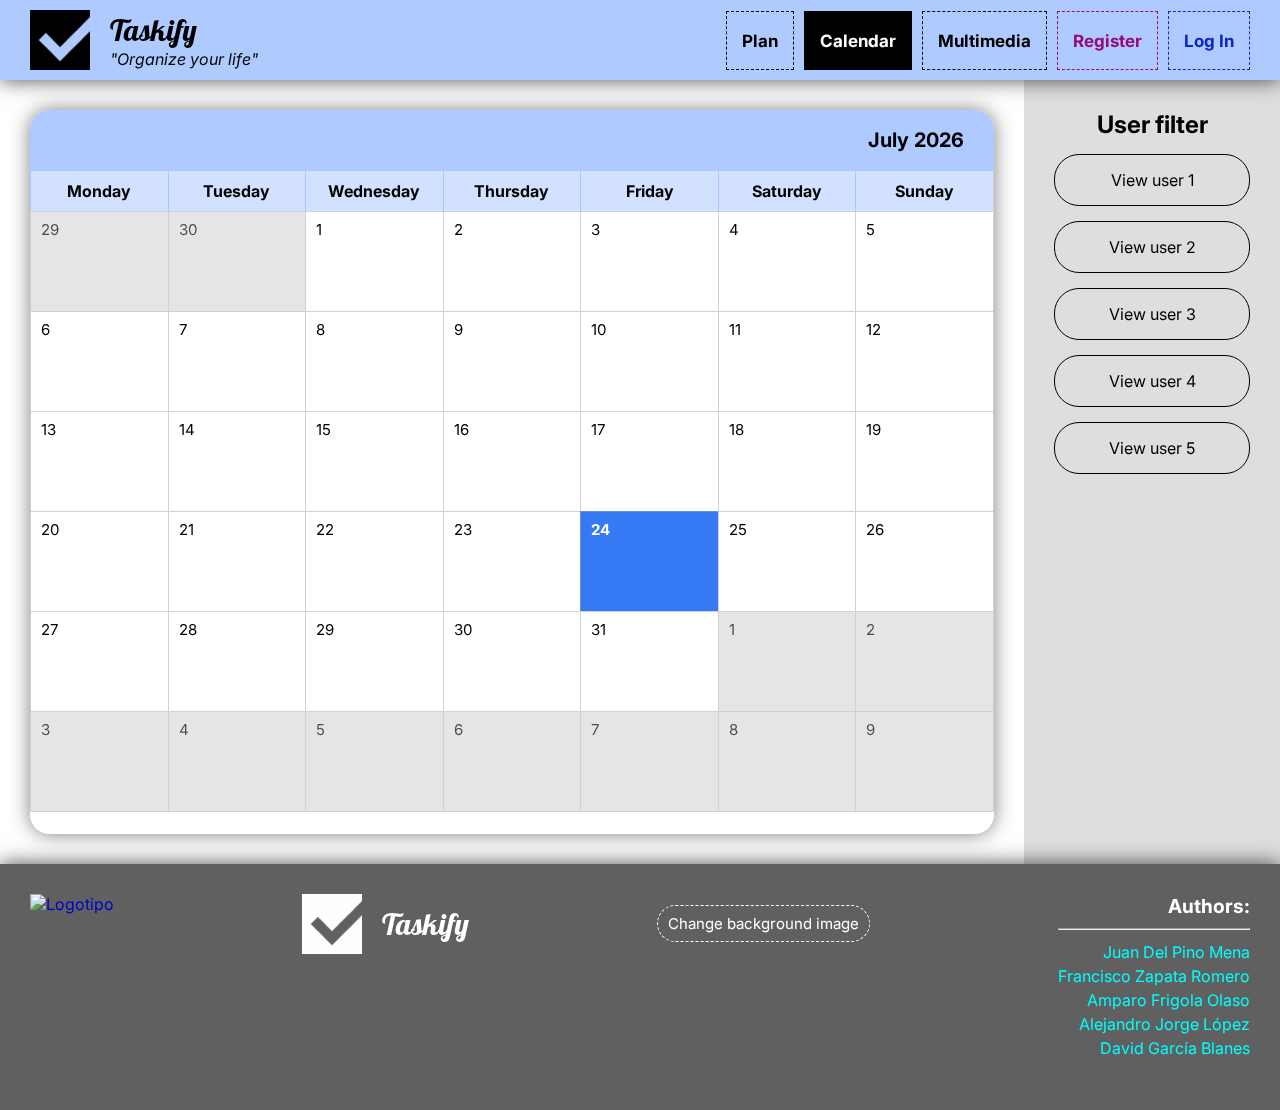
==== calendar.html @ e20d9486 "implementación inicial de las tareas en el calendario" ====
<!DOCTYPE html>

<html lang="es">

	<head>
		<meta charset="UTF-8">
		<meta http-equiv="X-UA-Compatible" content="IE=edge">
		<meta name="viewport" content="width=device-width, initial-scale=1.0">

		<!-- Presentación -->
		<title>Taskify | Calendar</title>

		<!-- Hojas de estilo -->
		<link rel="stylesheet" type="text/css" href="css/general.css">
		<link rel="stylesheet" type="text/css" href="css/articles.css">
		<link rel="stylesheet" type="text/css" href="css/calendar.css">
		
		<!-- Importamos fuentes desde google fonts -->
		<!-- <link href="https://fonts.googleapis.com/css2?family=Darker+Grotesque:wght@600&display=swap" rel="stylesheet"> -->
		<link href="https://fonts.googleapis.com/css2?family=Inter:wght@400;700&display=swap" rel="stylesheet">
		<link href="https://fonts.googleapis.com/css2?family=Lobster&display=swap" rel="stylesheet"> 

		<!-- Favicon -->
		<link rel="icon" type="image/png" href="img/logos/logo.png">

		<!-- Fontawesome para los símbolos -->
		<script src="https://kit.fontawesome.com/f7bd64aa23.js" crossorigin="anonymous"></script>
        
	
	</head>

	<body>

		<!-- Header que incluye la presentación y un menú de navegación -->
		<header class="titulo_principal">

			<div class="titulo_principal_flex"> <!-- Contenedor flexible del header para redimensionar cuando cambia la resolución de pantalla -->
			
				<!-- logo, título, lema -->
				<a href="index.html" id="logo">
					<img alt="Logotipo" src="img/logos/logo.png">
				</a>
				<a href="index.html" id=titulo_y_lema>
					<h1>Taskify</h1>
					<p>Organize your life</p>
				</a>
				
				<!-- Menú de navegación horizontal -->
				<nav class="menu_principal">
					<ul><!-- Estos comentarios eliminan los espacios en blanco, que molestan en la lista de navegación
					--><li><a href="index.html">Plan</a></li><!--
					--><li><a href="#">Calendar</a></li><!--
					--><li><a href="media.html">Multimedia</a></li><!--
					--><li><a id=sigup href="registro.html">Register</a></li><!--
					--><li><a id=login href="login.html">Log In</a></li><!--
					--></ul>
				</nav>

			</div>

		</header>


		<!-- Cuerpo del contenido -->
		<div class="cuerpo">


			<!-- Contenido principal -->
			<div class="principal">
				
				<article>
                    <iframe id="calendar_iframe_id" name="calendar_iframe_name" src="calendar_iframe.html" title="Calendario" sandbox="allow-scripts allow-same-origin"></iframe><!--
			 --></article>

		 	</div> <!-- class="principal" -->


			<!-- Barra de navegación a la derecha -->
			<aside>

				<h2>User filter</h2>

				<nav class="menu_lateral"> <!-- Barra de navegación secundaria en la barra lateral -->
					<ul>
						<li><a href="#">View user 1</a></li>
						<li><a href="#">View user 2</a></li>
						<li><a href="#">View user 3</a></li>
						<li><a href="#">View user 4</a></li>
						<li><a href="#">View user 5</a></li>
					</ul>
				</nav>
				
			</aside>


		</div> <!-- class="cuerpo" -->


		<!-- Pie de página -->
		<footer>

			<div class="footer_flex">  <!-- Contenedor flexible para el footer -->
			
				<!-- logos varios -->
				<a id="logo_upv", href="https://www.upv.es/">
					<img alt="Logotipo" src="img/logos/upv_white.png">
				</a>
				
				<div id="logo_footer">
					<img alt="Logotipo" src="img/logos/logo_w.png">
					<h1>Taskify</h1>
				</div>

				<div id="change_background">
					<script src="js/change_background.js"></script>
					<button onclick="change_background_image()">Change background image</button>
				</div>

				<div class="creditos">
					<h3>Authors:</h3>

					<hr>

					<ul>
						<li><a href="mailto:jdelpin@upv.teleco.es?Subject=Hola%20amigo&body=Env%C3%ADo%20correo%20electr%C3%B3nico.%0D%0A%0D%0AUn%20saludo.">Juan Del Pino Mena</a></li>
						<li><a href="mailto:frazaro@teleco.upv.es?Subject=Hola%20amigo&body=Env%C3%ADo%20correo%20electr%C3%B3nico.%0D%0A%0D%0AUn%20saludo.">Francisco Zapata Romero</a></li>
						<li><a href="mailto:amfriol@teleco.upv.es?Subject=Hola%20amigo&body=Env%C3%ADo%20correo%20electr%C3%B3nico.%0D%0A%0D%0AUn%20saludo.">Amparo Frigola Olaso</a></li>
						<li><a href="mailto:ajorlop@upv.teleco.es?Subject=Hola%20amigo&body=Env%C3%ADo%20correo%20electr%C3%B3nico.%0D%0A%0D%0AUn%20saludo.">Alejandro Jorge López</a></li>
						<li><a href="mailto:dagarbl2@epsa.upv.es?Subject=Hola%20amigo&body=Env%C3%ADo%20correo%20electr%C3%B3nico.%0D%0A%0D%0AUn%20saludo.">David García Blanes</a></li>
					</ul>
				</div>

			</div>

		</footer>

	</body>

</html>
---- css/general.css ----
/* ESTILOS GENERALES Y BODY */

* {
    margin: 0;
    padding: 0;
    font-family: Inter, Helvetica, sans-serif;
    font-size: 16px;
    box-sizing: border-box;
}

body, html {
    height: 100%;
}

body {
    margin: 0;
    padding: 0;
    min-width: 1000px;
    box-sizing: border-box;
    background-color: none;
    /* fondo de la página */
    background-image: url("../img/background/example.jpg");  /* Imagen por defecto */
    background-position: 50%; 
    background-size: cover;
    background-repeat: no-repeat;
    background-attachment: fixed;
}

h1 {
    font-size: 2rem;
    font-weight: normal;
}

h2 {
    font-size: 1.5rem;
    font-weight: bold;
}

h3 {
    font-size: 1.2rem;
    font-weight: bold;
}

a {
    text-decoration: none;
    color: mediumblue;
}


/* HEADER */

header.titulo_principal {  /* Contenedor flex del header */
    box-sizing: border-box;
    position: relative;
    z-index: 1;  /* Colocado por encima de otros contenidos */
    background-color: rgba(255,255,255,0.7);  /* Semitransparente */
    margin: 0;
    padding: 0;
    box-shadow: 0px 0px 20px 0px rgba(0,0,0,0.7);  /* Efecto de sombra */
    border: none;
    backdrop-filter: blur(12px);  /* Efecto de desenfoque de fondo */
}

div.titulo_principal_flex {
    padding-left: 30px;
    padding-right: 30px;
    display: flex; /* Flex */
    flex-direction: row;  /* Lista */
    justify-content: center; /* Centrado */
    align-items: center;
    transition: 0.5s;
}

div.titulo_principal_flex h1 {  /* Estilo del título de la página */
    font-size: 30px;
    font-family: "Lobster", "Inter", Arial, Helvetica, sans-serif;
}

a#logo {  /* logotipo, cuadrado */
    height: 80px;
    width: 80px;
}

a#logo img {  /* Imagen del logotipo */
    height: 60px;
    width: 60px;
    box-sizing: border-box;
    margin-top: 10px;
}

a#titulo_y_lema {
    margin-right: auto;
    color: black;
}

a#titulo_y_lema > a {
    color: black;
}

a#titulo_y_lema  > p {
    font-style: italic;  /* Lema en itálica */
}

a#titulo_y_lema > p::before {  /* Inserta comillas antes del lema */
    content: '"';
}

a#titulo_y_lema > p::after {  /* Inserta comillas después del lema */
    content: '"';
}


/* BARRA DE NAVEGACIÓN */

nav.menu_principal {
    background-color: none;
    border: none;
    margin: 0;
}

nav.menu_principal ul {
    list-style-type: none;
    margin: 0px;
    padding: 0px;
    overflow: hidden;
    text-align: center;
}

nav.menu_principal ul li {
    display: inline-block;  /* Barra de navegación en línea */
    box-sizing: border-box;
    text-align: center;
    margin-left: 10px;
}

nav.menu_principal ul li a {  /* Estilo por defecto de los botones de navegación */
    font-size: 17px;
    font-weight: bold;
    display: block;
    text-decoration: none;
    text-align: center;
    color: black;
    padding-left: 15px;
    padding-right: 15px;
    padding-top: 19px;
    padding-bottom: 18px;
    transition-duration: 0.2s;  /* Añade una ligera suavidad al cambio de color por hover */
    border: 1px dashed black;
}

nav.menu_principal ul li a:hover {  /* Efecto pasar por encima */
    border: 1px solid black;
    background-color: rgba(255, 255, 255, 0.5);
    box-shadow: inset 0px 0px 0px 5px rgba(0,0,0,1);
}


nav.menu_principal ul li a[href="#"] {  /* Estilo del elemento seleccionado (página actual) */
    border: 1px solid black;
    background-color: black;
    color: white;
    cursor: not-allowed;  /* indicando que el cursor no hará nada si ya se está en la página correspondiente */
}

nav.menu_principal ul li a[href="#"]:hover {  /* Efecto al pasar por encima del elemento seleccionado (página actual) */
    border: 1px solid black;
    background-color: black;
    box-shadow: inset 0px 0px 0px 5px rgba(255,255,255,1);
}


/* BOTÓN DE LOG IN */

nav.menu_principal ul li a#login {  /* El botón de login tiene un estilo distinto para llamar la atención */
    color: rgb(10, 40, 200);
    border: 1px dashed rgb(10, 40, 200);
}

nav.menu_principal ul li a#login:hover {
    border: 1px solid rgb(10, 40, 200);
    background-color: rgba(255, 255, 255, 0.5);
    box-shadow: inset 0px 0px 0px 5px rgba(10, 40, 200, 1);  /* Efecto de borde interior al pasar por encima */
}

nav.menu_principal ul li a#login[href="#"] {  /* Efecto al pasar por encima del elemento seleccionado (página actual) */
    border: 1px solid rgb(10, 40, 200);
    background-color: rgb(10, 40, 200);
    color: white;
    cursor: not-allowed;
}


/* BOTÓN DE SIGN UP */

nav.menu_principal ul li a#sigup {  /* El botón de login tiene un estilo distinto para llamar la atención */
    color: rgb(150, 10, 120);
    border: 1px dashed rgb(150, 10, 120);
}

nav.menu_principal ul li a#sigup:hover {
    border: 1px solid rgb(150, 10, 120);
    background-color: rgba(255, 255, 255, 0.5);
    box-shadow: inset 0px 0px 0px 5px rgba(150, 10, 120, 1);  /* Efecto de borde interior al pasar por encima */
}

nav.menu_principal ul li a#sigup[href="#"] {  /* Efecto al pasar por encima del elemento seleccionado (página actual) */
    border: 1px solid rgb(150, 10, 120);
    background-color: rgb(150, 10, 120);
    color: white;
    cursor: not-allowed;
}


/* CUERPO DE LA PÁGINA */

div.cuerpo {  /* El cuerpo es un contenedor flex para el contenido principal y la barra aside*/
    box-sizing: border-box;
    width: 100%;
    min-height: 70vh;
    display: flex;
    flex-direction: row;  /* Soluciona la altura de la barra aside */
    transition: 0.5s;  /* Para la transición según el tamaño de pantalla. Ver final del css */
    /* z-index: 0; De forma que esté por debajo del footer y el header y se proyecten sus sombras */
}


/* CONTENIDO PRINCIPAL */

div.principal {  /* Donde se encuentran los artículos y otros contenidos */
    width: 80%;
}


/* BARRA LATERAL */

aside {  /* Barra de navegación lateral */
    padding: 30px;
    width: 20%;
    max-height: auto;
    background-color: rgba(189, 189, 189, 0.5);
    backdrop-filter: blur(12px);
    transition: 0.5s;  /* Para la transición según el tamaño de pantalla. Ver final del css */
    /* He dejado estas unidades porque no consigo que la barra use el 100% del espacio vertical disponible */
}

aside h2 {
    text-align: center;
}


/* BARRA DE NAVEGACIÓN EN EL ASIDE */

aside nav.menu_lateral {
    background-color: none;
    border: none;
    margin: 0;
    padding: 0;
}

aside nav.menu_lateral ul {
    list-style-type: none;
    margin: 0;
    padding: 0;
    overflow: hidden;
    text-align: center;
}

aside nav.menu_lateral ul li {
    display: block;  /* Barra de navegación vertical */
    box-sizing: border-box;
    text-align: center;
    margin-top: 15px;
}

aside nav.menu_lateral ul li a {
    font-size: 16px;
    display: block;
    text-decoration: none;
    text-align: center;
    color: black;
    padding: 15px;
    transition-duration: 0.2s;  /* Añade una ligera suavidad al cambio de color por hover */
    border: 1px solid black;
    border-radius: 25px;
}

aside nav.menu_lateral ul li a:hover {
    background-color: rgba(255, 255, 255, 0.6);
    border-radius: 5px;
}



/* PIE DE PÁGINA */

footer {
    color: white;
    box-sizing: border-box;
    background-color: rgba(29, 29, 29, 0.7);
    backdrop-filter: blur(12px);
    box-shadow: 0px 0px 20px 0px rgba(0,0,0,0.7);
}

footer div.footer_flex {
    padding: 30px;
    padding-bottom: 50px;
    display: flex;  /* Contenedor flex de los créditos y logos */
	flex-direction: row;
	flex-wrap: nowrap;
	align-items: flex-start;  /* De manera que no llenen verticalmente el contenedor */
    justify-content: space-between;  /* Para distribuir los elementos horizontalmente */
    transition: 0.5s;
}


footer a img {
    height: 60px;  /* Logo de la UPV */
}


/* CRÉDITOS */

footer div.creditos {
    text-align: right;
    /* margin-left: auto; */
}

footer div.creditos hr {
    margin-top: 10px;
    margin-bottom: 10px;
}

footer div.creditos ul {
    list-style-type: none;
    margin: 0;
    padding: 0;
    overflow: hidden;
}

footer div.creditos ul li a {
    line-height: 1.5;
    color: aqua;
}


/* Logo footer */

footer div#logo_footer {
    display: flex;
    justify-content: center;
    align-items: center;
    height: 60px;
}

footer div#logo_footer img {
    height: 100%;
    margin-right: 20px;
}

footer div#logo_footer h1 {
    font-size: 30px;
    font-family: "Lobster", "Inter", Arial, Helvetica, sans-serif;
}


/* Botón para cambiar el fondo de la página */

footer div#change_background button {
    color: white;
    font-weight: normal;
    padding: 10px;
    margin-top: 11px;
    font-size: 15px;
    line-height: 15px;
    border: 1px dashed white;
    border-radius: 20px;
    background-color: transparent;
    transition: 0.2s;
}

footer div#change_background button:hover {
    border: 1px solid white;
    box-shadow: inset 0px 0px 0px 3px rgb(255, 255, 255);
}

footer div#change_background button:active {
    background-color: rgba(0, 0, 0, 0.7);
    color: white;
}


/* ESTILOS DINÁMICOS CON EL TAMAÑO DE LA VENTANA */


@media (min-width: 1281px) {  /* Si la pantalla es más grande que este tamaño */
    
    /* Barra de navegación superior */

    div.titulo_principal_flex {
        width: 1280px; /* redimensionar cuerpo */
        margin-right: auto;
        margin-left: auto;
    }

    /* cuerpo */
    
    div.cuerpo {
        width: 1280px; /* redimensionar cuerpo */
        margin-left: auto;  /* Guardar márgenes a los lados */
        margin-right: auto;
    }

    /* Barra de navegación lateral */

    aside {
        width: 250px;
    }

    /* footer */

    footer div.footer_flex {
        width: 1280px; /* redimensionar cuerpo */
        margin-left: auto;  /* Guardar márgenes a los lados */
        margin-right: auto;
    }
    

}
---- css/articles.css ----
article {
    margin: 30px;
    background-color: rgba(255, 255, 255, 0.8);
    backdrop-filter: blur(12px);
    padding: 30px;
    border-radius: 20px;
    box-shadow: 0px 0px 20px 0px rgba(0,0,0,0.5);
}

article p {
    margin: 0;
    padding: 0;
    text-align: justify;
}

article {
    border: none;
}

article a {
    color: black;
    text-decoration: none;
}

article h2 {
    margin-bottom: 20px;
}
---- css/calendar.css ----
header.titulo_principal {  /* Contenedor flex del header */
    background-color: rgba(140, 180, 255, 0.7);
}

article {
    padding: 0px;
    /* background-color: transparent; */
}


article iframe#calendar_iframe_id {
    min-height: 720px;
    width: 100%;
    margin: 0;
    padding: 0;
    border-radius: 20px;
    border: none;
    overflow: hidden;
    overflow-y: hidden;
}
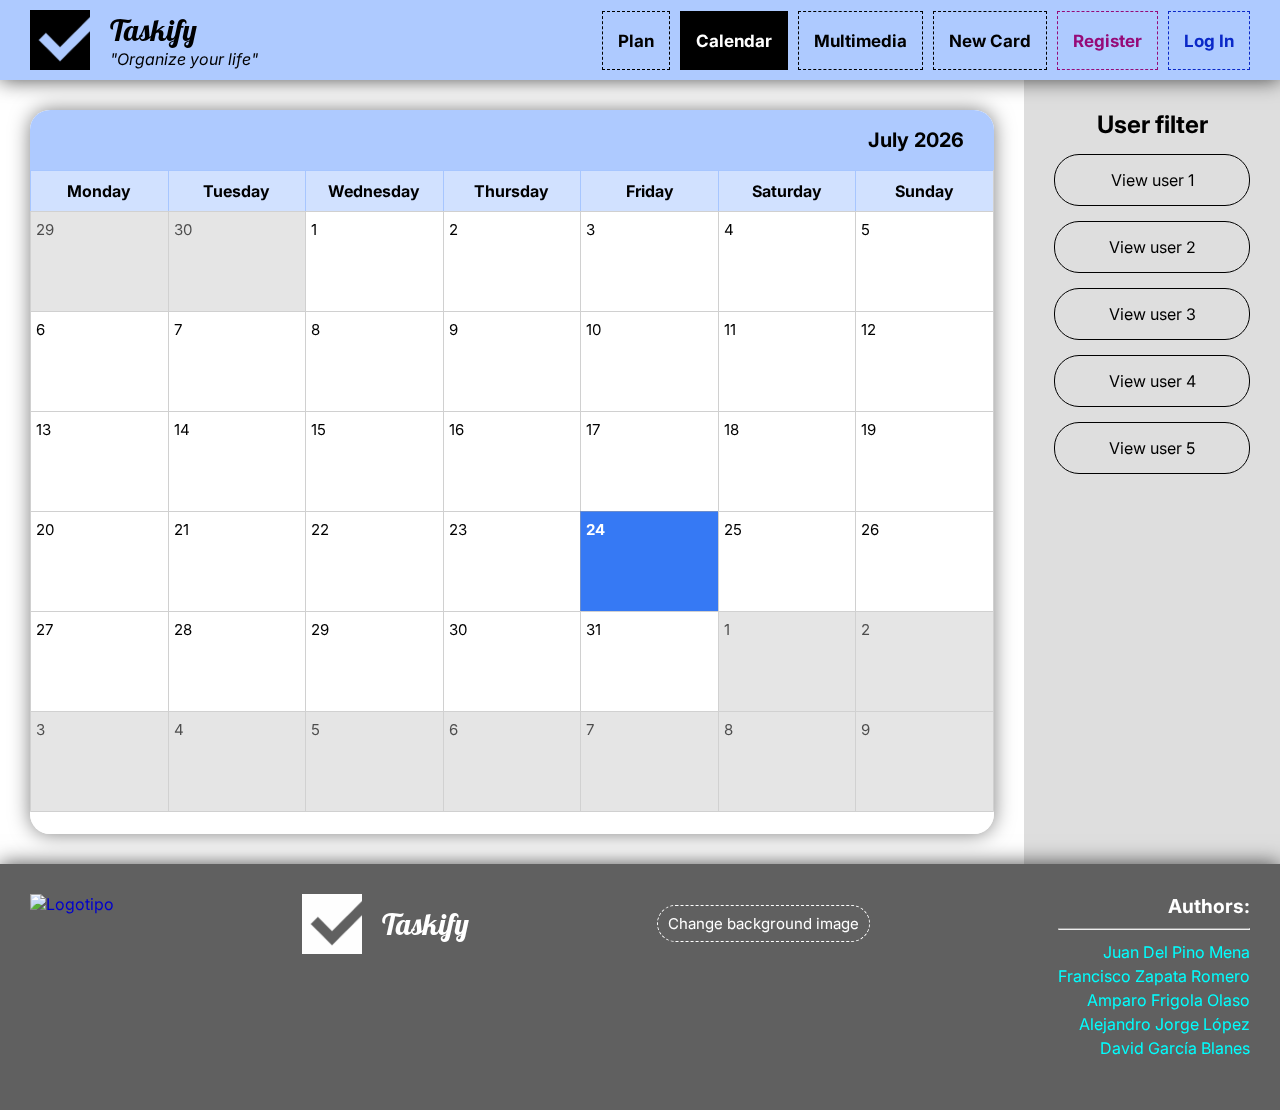
==== commit efdbd02e: "Uniformización del estilo. Corrección de problemas en media.html (Aún por incluir los cambios de Ale" ====
--- a/calendar.html
+++ b/calendar.html
@@ -51,6 +51,7 @@
 					--><li><a href="index.html">Plan</a></li><!--
 					--><li><a href="#">Calendar</a></li><!--
 					--><li><a href="media.html">Multimedia</a></li><!--
+					--><li><a href="new.html">New Card</a></li><!--
 					--><li><a id=sigup href="registro.html">Register</a></li><!--
 					--><li><a id=login href="login.html">Log In</a></li><!--
 					--></ul>
@@ -78,17 +79,19 @@
 			<!-- Barra de navegación a la derecha -->
 			<aside>
 
-				<h2>User filter</h2>
+				<div>
+					<h2>User filter</h2>
 
-				<nav class="menu_lateral"> <!-- Barra de navegación secundaria en la barra lateral -->
-					<ul>
-						<li><a href="#">View user 1</a></li>
-						<li><a href="#">View user 2</a></li>
-						<li><a href="#">View user 3</a></li>
-						<li><a href="#">View user 4</a></li>
-						<li><a href="#">View user 5</a></li>
-					</ul>
-				</nav>
+					<nav class="menu_lateral"> <!-- Barra de navegación secundaria en la barra lateral -->
+						<ul>
+							<li><a href="#">View user 1</a></li>
+							<li><a href="#">View user 2</a></li>
+							<li><a href="#">View user 3</a></li>
+							<li><a href="#">View user 4</a></li>
+							<li><a href="#">View user 5</a></li>
+						</ul>
+					</nav>
+				</div>
 				
 			</aside>
 
--- a/css/general.css
+++ b/css/general.css
@@ -15,7 +15,7 @@
 body {
     margin: 0;
     padding: 0;
-    min-width: 1000px;
+    min-width: 1050px;
     box-sizing: border-box;
     background-color: none;
     /* fondo de la página */
@@ -249,6 +249,11 @@
 
 
 /* BARRA DE NAVEGACIÓN EN EL ASIDE */
+
+aside > div {
+    position: sticky;  /* Contenido siempre visible en pantalla */
+    top: 30px;
+}
 
 aside nav.menu_lateral {
     background-color: none;
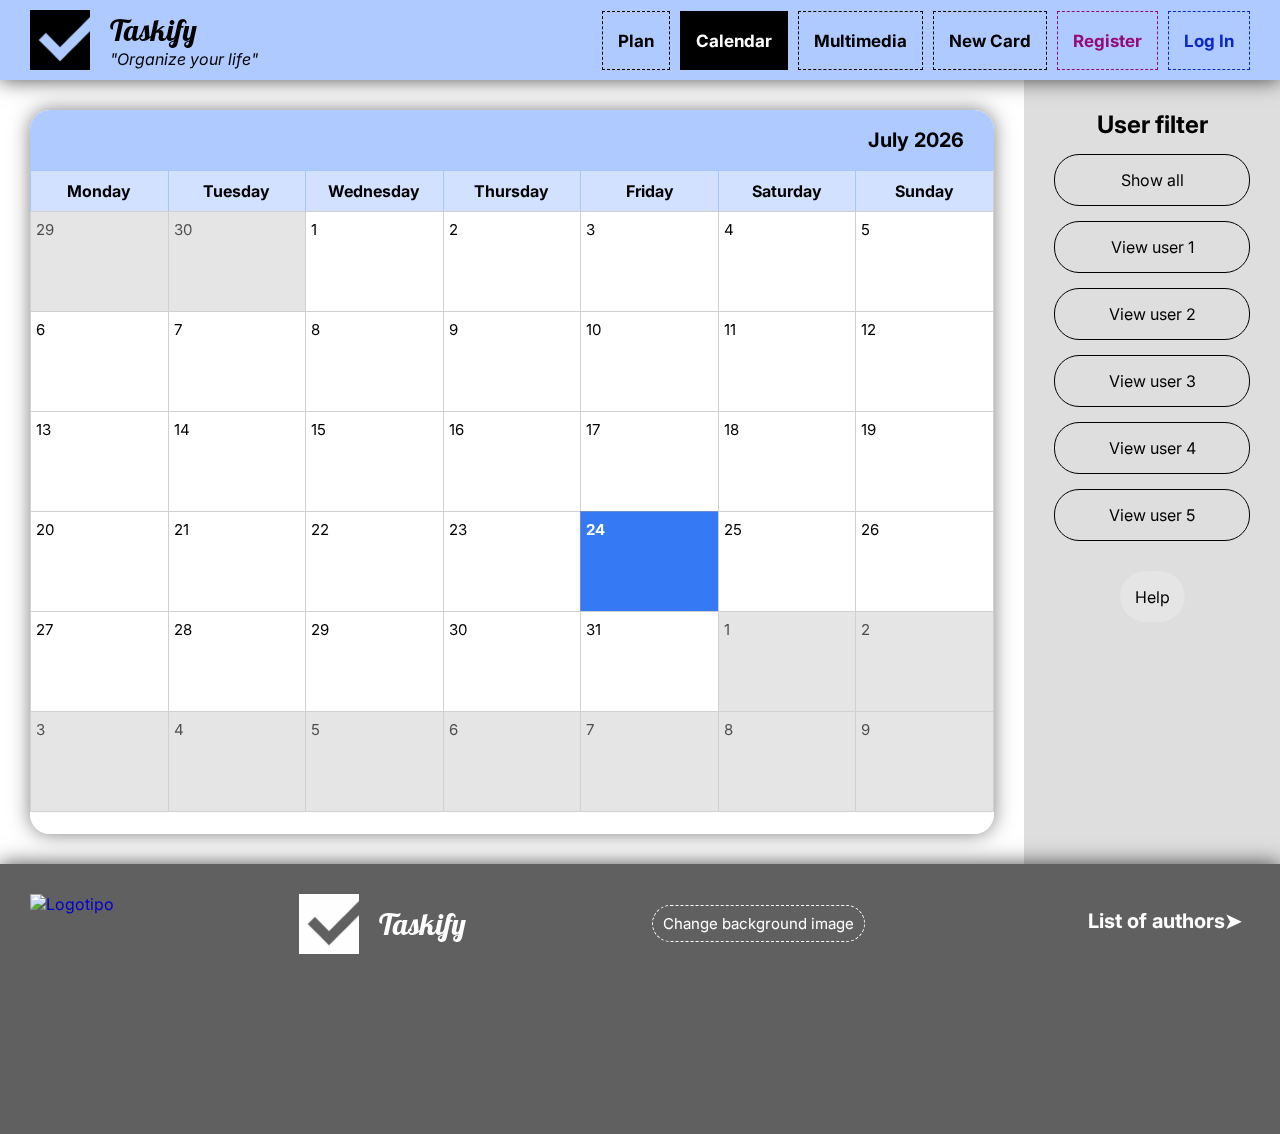
==== commit 18b2e3c5: "Todos los puntos de la estructura básica acabados: arreglo visualización margen en chrome, botón de " ====
--- a/calendar.html
+++ b/calendar.html
@@ -84,6 +84,7 @@
 
 					<nav class="menu_lateral"> <!-- Barra de navegación secundaria en la barra lateral -->
 						<ul>
+							<li><a href="#">Show all</a></li>
 							<li><a href="#">View user 1</a></li>
 							<li><a href="#">View user 2</a></li>
 							<li><a href="#">View user 3</a></li>
@@ -91,6 +92,27 @@
 							<li><a href="#">View user 5</a></li>
 						</ul>
 					</nav>
+
+					<!-- botón que muestra ayuda contextual al pasar el ratón por encima -->
+					<button id="context_help" class="popup" onclick="myFunction()" title="Click to display page help">
+						Help <i class="far fa-question-circle"></i>
+						<span class="popuptext" id="popuptext">
+							On this page you can create and delete plans in the calendar by clicking on the button that appears when you hover your mouse over it. 
+							
+							When there are many plans on the same day, a scroll bar will appear.
+							
+							Click on the above buttons to filter plans by the user assigned to that plan.
+						</span>
+					</button>
+
+					<script>
+						// Cuando se pulsa en el botón se activa el popup, cambiando la clase
+						function myFunction()
+						{
+						  var popup = document.getElementById("popuptext");
+						  popup.classList.toggle("show");
+						}
+					</script>
 				</div>
 				
 			</aside>
@@ -116,11 +138,13 @@
 
 				<div id="change_background">
 					<script src="js/change_background.js"></script>
-					<button onclick="change_background_image()">Change background image</button>
+					<button onclick="change_background_image()" title="Click to change the background image">Change background image</button>
 				</div>
 
-				<div class="creditos">
-					<h3>Authors:</h3>
+				<details class="creditos">
+					<summary title="Click to display the list of authors">
+						List of authors
+					</summary>
 
 					<hr>
 
@@ -131,7 +155,7 @@
 						<li><a href="mailto:ajorlop@upv.teleco.es?Subject=Hola%20amigo&body=Env%C3%ADo%20correo%20electr%C3%B3nico.%0D%0A%0D%0AUn%20saludo.">Alejandro Jorge López</a></li>
 						<li><a href="mailto:dagarbl2@epsa.upv.es?Subject=Hola%20amigo&body=Env%C3%ADo%20correo%20electr%C3%B3nico.%0D%0A%0D%0AUn%20saludo.">David García Blanes</a></li>
 					</ul>
-				</div>
+				</details>
 
 			</div>
 
--- a/css/general.css
+++ b/css/general.css
@@ -10,6 +10,7 @@
 
 body, html {
     height: 100%;
+    width: 100%;
 }
 
 body {
@@ -251,6 +252,7 @@
 /* BARRA DE NAVEGACIÓN EN EL ASIDE */
 
 aside > div {
+    text-align: center;
     position: sticky;  /* Contenido siempre visible en pantalla */
     top: 30px;
 }
@@ -290,9 +292,89 @@
 }
 
 aside nav.menu_lateral ul li a:hover {
+    background-color: rgba(255, 255, 255, 0.3);
+    border-radius: 5px;
+}
+
+aside nav.menu_lateral ul li a:active {
+    background-color: rgba(255, 255, 255, 0.8);
+    border-radius: 5px;
+}
+
+/* botón de ayuda contextual */
+
+aside button#context_help {
+    margin: 30px;
+    color: black;
+    font-weight: normal;
+    padding: 15px;
+    line-height: 20px;
+    border: none;
+    border-radius: 30px;
+    background-color: rgba(255, 255, 255, 0.2);
+    transition: 0.2s;
+    cursor: help;
+}
+
+aside button#context_help i {
+    font-size: 20px;
+    line-height: 20px;
+}
+
+aside button#context_help:hover {
     background-color: rgba(255, 255, 255, 0.6);
-    border-radius: 5px;
-}
+}
+
+aside button#context_help:active {
+    background-color: rgba(0, 0, 0, 0.1);
+}
+
+/* Popup de ayuda contextual */
+
+/* Contenedor del popup */
+.popup {
+    position: relative;
+    display: inline-block;
+    cursor: pointer;
+    user-select: none;
+}
+  
+/* El popup en sí mismo */
+.popup .popuptext {
+    font-size: 14px;
+    text-align: center;
+    color: black;
+    background-color: white;
+    width: 160px;
+    padding: 8px 0;
+    position: absolute;
+    z-index: 1;
+    bottom: 125%;
+    left: 50%;
+    margin-left: -80px;
+    visibility: hidden;
+    padding: 10px;
+    border-radius: 15px;
+}
+  
+/* Flecha del popup */
+.popup .popuptext::after {
+    content: "";
+    position: absolute;
+    top: 100%;
+    left: 50%;
+    margin-left: -5px;
+    border-width: 5px;
+    border-style: solid;
+    border-color: white transparent transparent transparent;
+    backdrop-filter: blur(12px);
+}
+  
+/* Mostrar popup */
+.popup .show {
+    visibility: visible;
+}
+
 
 
 
@@ -304,6 +386,7 @@
     background-color: rgba(29, 29, 29, 0.7);
     backdrop-filter: blur(12px);
     box-shadow: 0px 0px 20px 0px rgba(0,0,0,0.7);
+    min-height: 30vh;
 }
 
 footer div.footer_flex {
@@ -325,27 +408,60 @@
 
 /* CRÉDITOS */
 
-footer div.creditos {
+footer details.creditos {
     text-align: right;
+    width: 200px;
     /* margin-left: auto; */
 }
 
-footer div.creditos hr {
+footer details.creditos hr {
     margin-top: 10px;
     margin-bottom: 10px;
-}
-
-footer div.creditos ul {
+    border: 1px dashed white;
+}
+
+footer details.creditos ul {
     list-style-type: none;
     margin: 0;
     padding: 0;
     overflow: hidden;
 }
 
-footer div.creditos ul li a {
+footer details.creditos ul li a {
     line-height: 1.5;
+    color: rgb(200, 200, 200);
+    transition: 0.2s;
+}
+
+footer details.creditos ul li a:hover {
     color: aqua;
 }
+
+footer details.creditos > summary:after {
+    content: "➤";
+    position: absolute;
+    transform: rotate(0);
+    transform-origin: 50% 50%;
+    transition: 0.2s transform;
+}
+
+footer details.creditos[open] > summary:after {
+    transform: rotate(90deg);
+}
+
+footer details.creditos summary {
+    margin-top: 15px;
+    display: block;
+    color: white;
+    font-size: 1.25em;
+    margin-right: 1.25em;
+    font-weight: bold;
+    /* position: relative; */
+    cursor: pointer;
+}
+
+
+
 
 
 /* Logo footer */
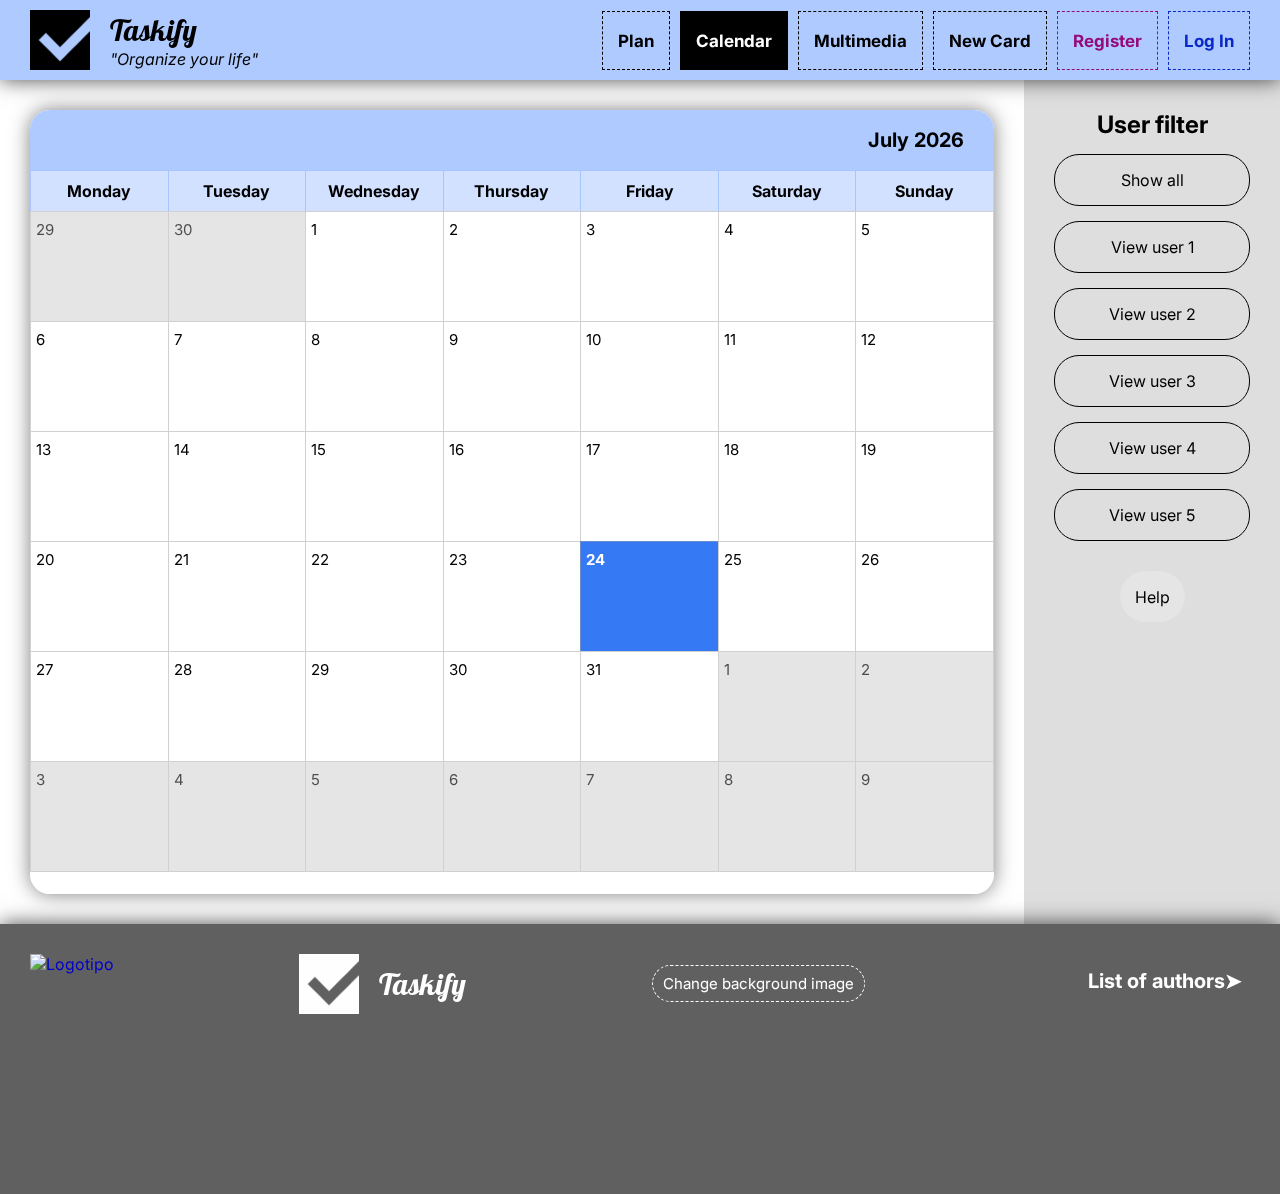
==== commit b8660a68: "la nada más absoluta" ====
--- a/calendar.html
+++ b/calendar.html
@@ -70,7 +70,7 @@
 			<div class="principal">
 				
 				<article>
-                    <iframe id="calendar_iframe_id" name="calendar_iframe_name" src="calendar_iframe.html" title="Calendario" sandbox="allow-scripts allow-same-origin"></iframe><!--
+                    <iframe id="calendar_iframe_id" name="calendar_iframe_name" src="calendar_iframe.html" title="Calendario"></iframe><!--
 			 --></article>
 
 		 	</div> <!-- class="principal" -->
--- a/css/general.css
+++ b/css/general.css
@@ -367,7 +367,6 @@
     border-width: 5px;
     border-style: solid;
     border-color: white transparent transparent transparent;
-    backdrop-filter: blur(12px);
 }
   
 /* Mostrar popup */
@@ -400,7 +399,6 @@
     transition: 0.5s;
 }
 
-
 footer a img {
     height: 60px;  /* Logo de la UPV */
 }
@@ -417,7 +415,8 @@
 footer details.creditos hr {
     margin-top: 10px;
     margin-bottom: 10px;
-    border: 1px dashed white;
+    border: none;
+    border-top: 1px dashed white;
 }
 
 footer details.creditos ul {
--- a/css/calendar.css
+++ b/css/calendar.css
@@ -9,7 +9,7 @@
 
 
 article iframe#calendar_iframe_id {
-    min-height: 720px;
+    height: 780px;
     width: 100%;
     margin: 0;
     padding: 0;
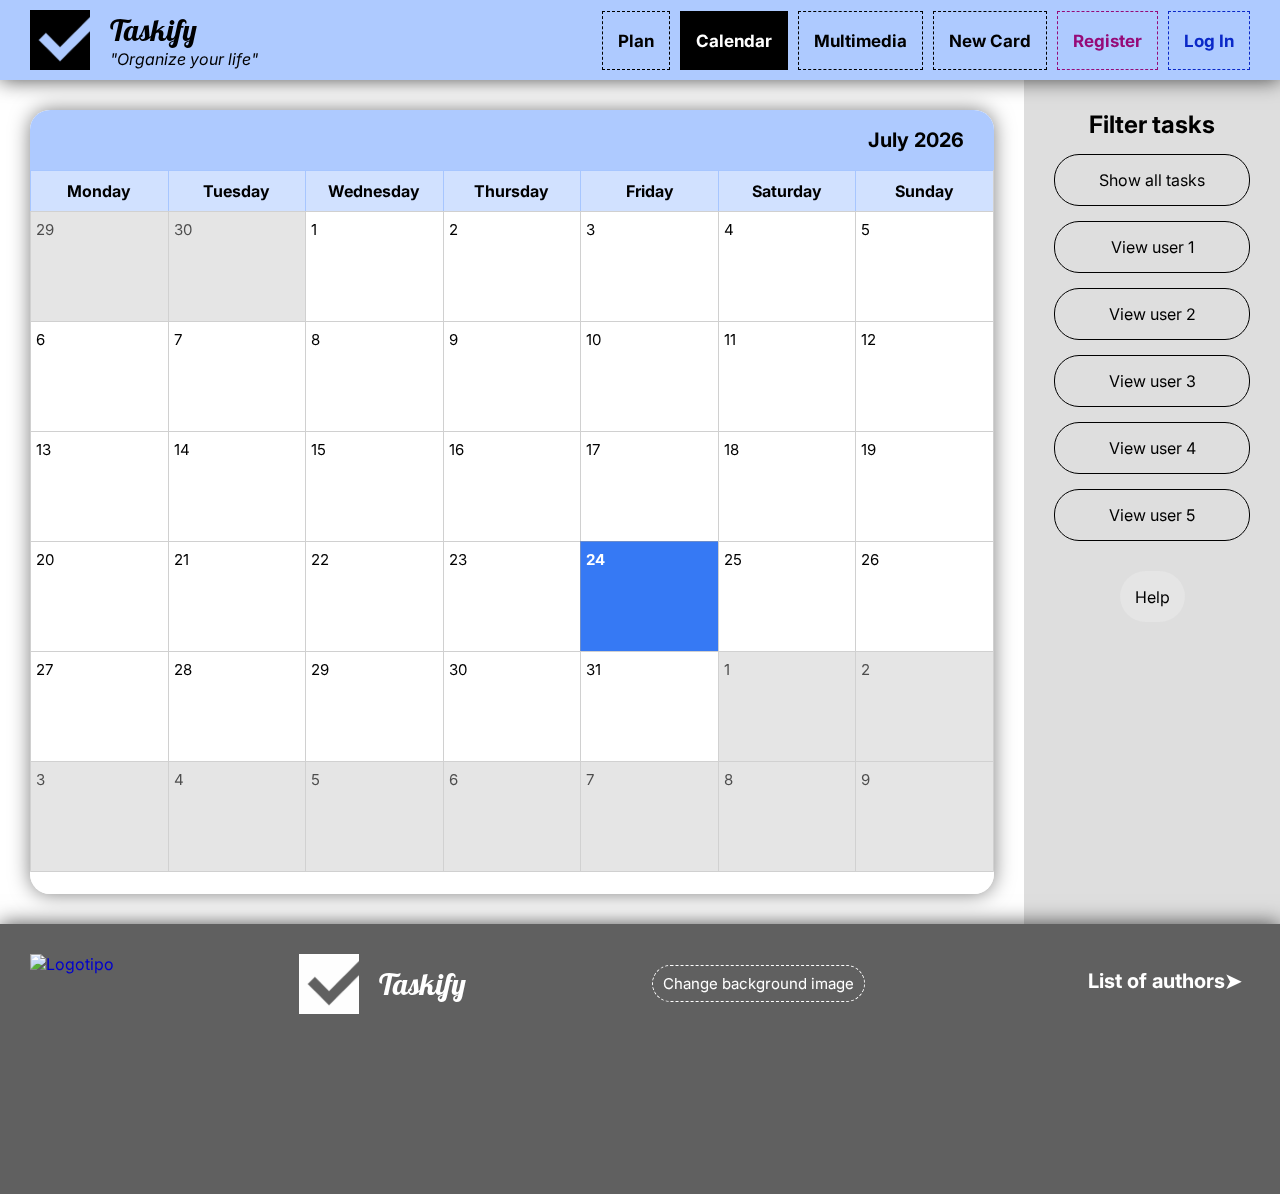
==== commit 378a13f6: "filtrado de usuarios en el calendario" ====
--- a/calendar.html
+++ b/calendar.html
@@ -80,16 +80,16 @@
 			<aside>
 
 				<div>
-					<h2>User filter</h2>
+					<h2>Filter tasks</h2>
 
 					<nav class="menu_lateral"> <!-- Barra de navegación secundaria en la barra lateral -->
 						<ul>
-							<li><a href="#">Show all</a></li>
-							<li><a href="#">View user 1</a></li>
-							<li><a href="#">View user 2</a></li>
-							<li><a href="#">View user 3</a></li>
-							<li><a href="#">View user 4</a></li>
-							<li><a href="#">View user 5</a></li>
+							<li><a id="user_all" href="#">Show all tasks</a></li>
+							<li><a id="user1" href="#">View user 1</a></li>
+							<li><a id="user2" href="#">View user 2</a></li>
+							<li><a id="user3" href="#">View user 3</a></li>
+							<li><a id="user4" href="#">View user 4</a></li>
+							<li><a id="user5" href="#">View user 5</a></li>
 						</ul>
 					</nav>
 
@@ -119,6 +119,8 @@
 
 
 		</div> <!-- class="cuerpo" -->
+
+		<script src="js/calendar.js"></script>
 
 
 		<!-- Pie de página -->
@@ -151,7 +153,7 @@
 					<ul>
 						<li><a href="mailto:jdelpin@upv.teleco.es?Subject=Hola%20amigo&body=Env%C3%ADo%20correo%20electr%C3%B3nico.%0D%0A%0D%0AUn%20saludo.">Juan Del Pino Mena</a></li>
 						<li><a href="mailto:frazaro@teleco.upv.es?Subject=Hola%20amigo&body=Env%C3%ADo%20correo%20electr%C3%B3nico.%0D%0A%0D%0AUn%20saludo.">Francisco Zapata Romero</a></li>
-						<li><a href="mailto:amfriol@teleco.upv.es?Subject=Hola%20amigo&body=Env%C3%ADo%20correo%20electr%C3%B3nico.%0D%0A%0D%0AUn%20saludo.">Amparo Frigola Olaso</a></li>
+						<li><a href="mailto:amfriol@teleco.upv.es?Subject=Hola%20amigo&body=Env%C3%ADo%20correo%20electr%C3%B3nico.%0D%0A%0D%0AUn%20saludo.">Amparo Frígola Olaso</a></li>
 						<li><a href="mailto:ajorlop@upv.teleco.es?Subject=Hola%20amigo&body=Env%C3%ADo%20correo%20electr%C3%B3nico.%0D%0A%0D%0AUn%20saludo.">Alejandro Jorge López</a></li>
 						<li><a href="mailto:dagarbl2@epsa.upv.es?Subject=Hola%20amigo&body=Env%C3%ADo%20correo%20electr%C3%B3nico.%0D%0A%0D%0AUn%20saludo.">David García Blanes</a></li>
 					</ul>
